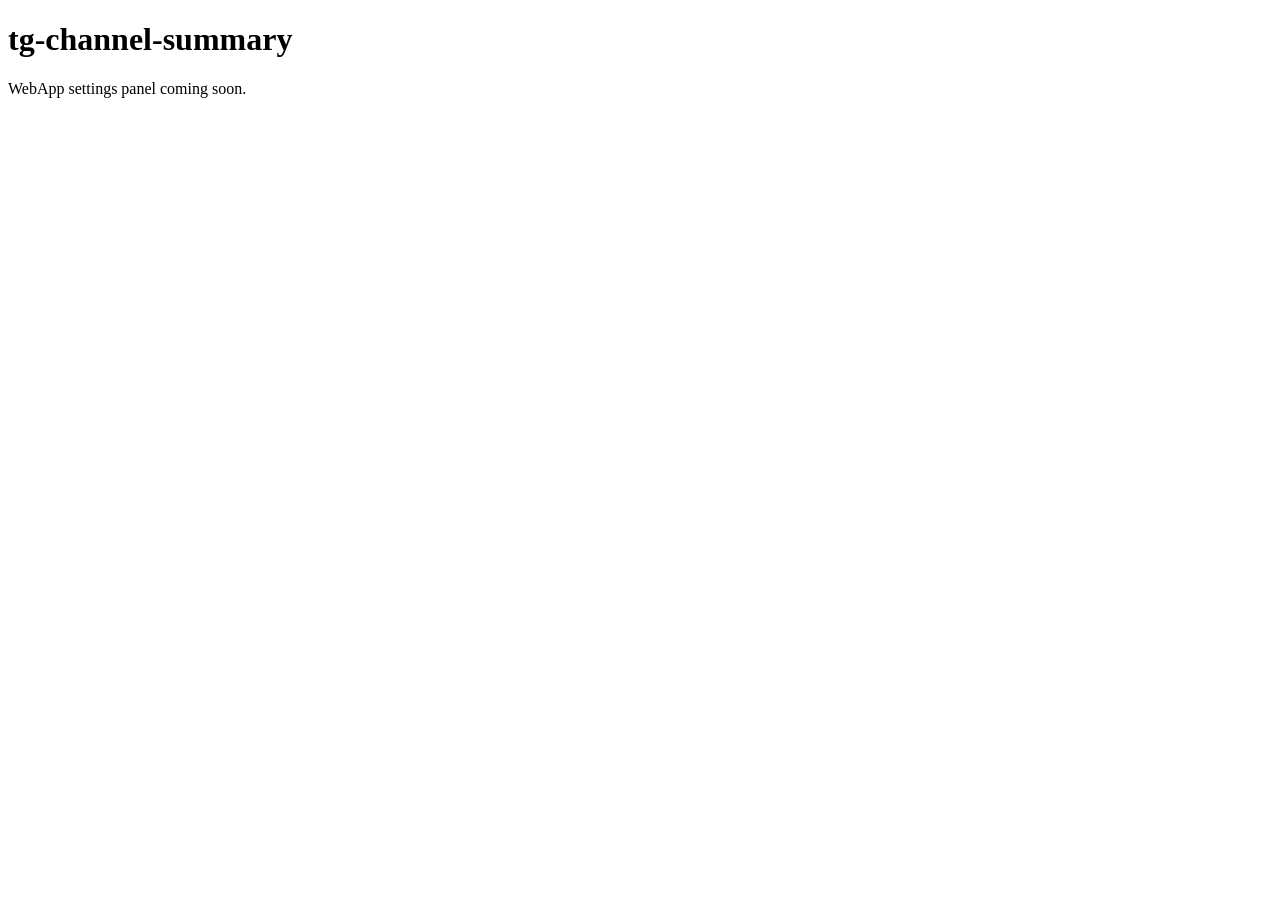
==== webapp/index.html @ bc74db4e "feat: initialize Go project scaffold Set up the foundational project structure for the Telegram Chan" ====
<!DOCTYPE html>
<html lang="ru">
<head>
  <meta charset="UTF-8">
  <meta name="viewport" content="width=device-width, initial-scale=1.0">
  <title>tg-channel-summary — Settings</title>
  <script src="https://telegram.org/js/telegram-web-app.js"></script>
</head>
<body>
  <div id="app">
    <h1>tg-channel-summary</h1>
    <p>WebApp settings panel coming soon.</p>
  </div>
  <script>
    // Initialize Telegram WebApp
    const tg = window.Telegram.WebApp;
    tg.ready();
    tg.expand();
  </script>
</body>
</html>
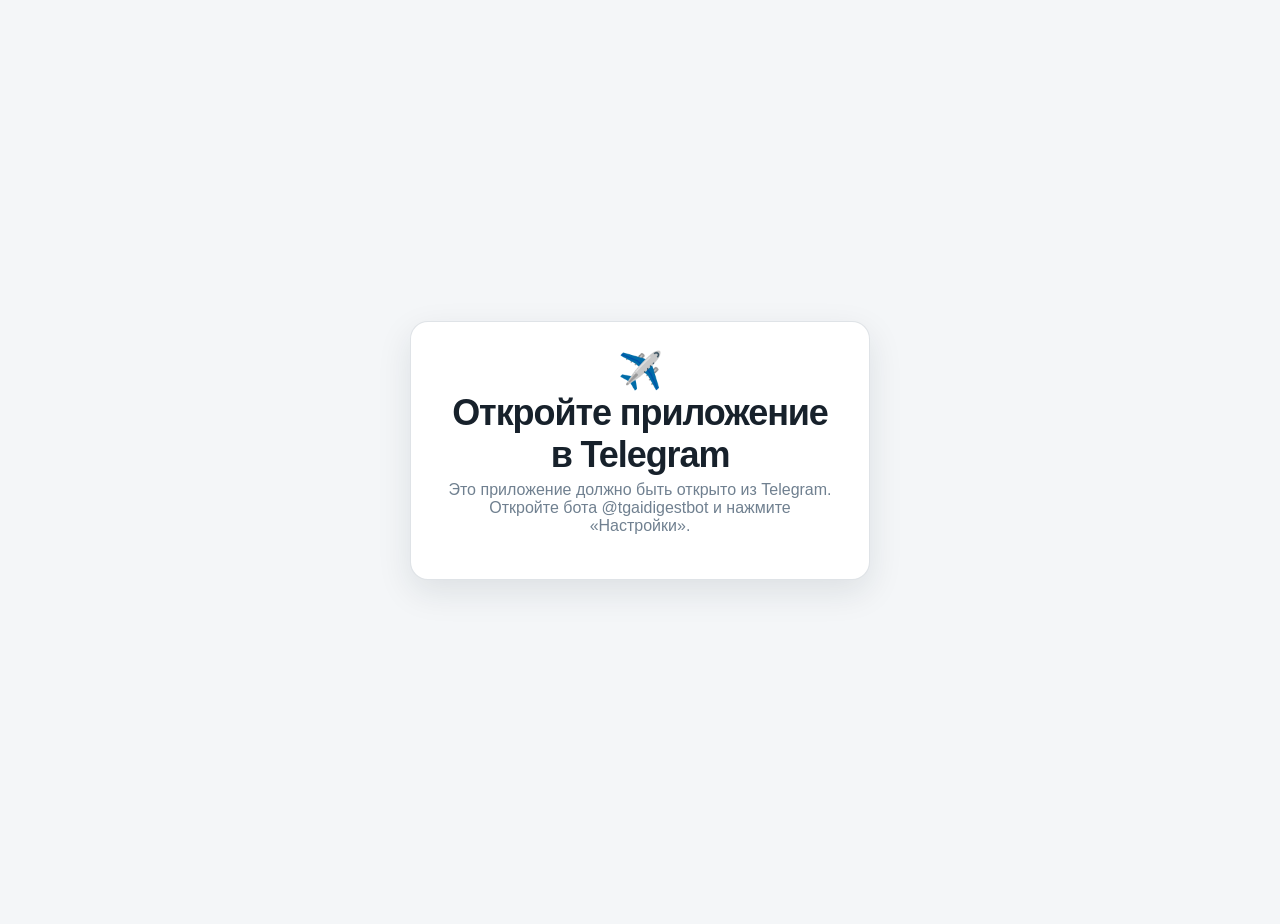
==== commit 71e72bb6: "feat(webapp): build Telegram admin SPA Co-authored-by: factory-droid[bot] <138933559+factory-droid[b" ====
--- a/webapp/index.html
+++ b/webapp/index.html
@@ -2,20 +2,14 @@
 <html lang="ru">
 <head>
   <meta charset="UTF-8">
-  <meta name="viewport" content="width=device-width, initial-scale=1.0">
-  <title>tg-channel-summary — Settings</title>
+  <meta name="viewport" content="width=device-width, initial-scale=1, viewport-fit=cover">
+  <meta name="theme-color" content="#17212b">
+  <title>Digest Control</title>
   <script src="https://telegram.org/js/telegram-web-app.js"></script>
+  <link rel="stylesheet" href="./style.css">
 </head>
 <body>
-  <div id="app">
-    <h1>tg-channel-summary</h1>
-    <p>WebApp settings panel coming soon.</p>
-  </div>
-  <script>
-    // Initialize Telegram WebApp
-    const tg = window.Telegram.WebApp;
-    tg.ready();
-    tg.expand();
-  </script>
+  <main id="app" aria-live="polite"></main>
+  <script src="./app.js"></script>
 </body>
 </html>
--- a/webapp/style.css
+++ b/webapp/style.css
@@ -0,0 +1,158 @@
+:root {
+  color-scheme: light;
+  --bg: var(--tg-theme-bg-color, #f4f6f8);
+  --surface: var(--tg-theme-secondary-bg-color, #ffffff);
+  --surface-muted: #eef2f5;
+  --text: var(--tg-theme-text-color, #17212b);
+  --muted: var(--tg-theme-hint-color, #708090);
+  --accent: var(--tg-theme-button-color, #2aabee);
+  --accent-text: var(--tg-theme-button-text-color, #ffffff);
+  --danger: #e05252;
+  --success: #2c9c68;
+  --warning: #c88719;
+  --border: rgba(112, 128, 144, .22);
+  --shadow: 0 12px 34px rgba(20, 35, 50, .10);
+  font-family: -apple-system, BlinkMacSystemFont, "Segoe UI", sans-serif;
+}
+
+:root[data-theme="dark"] {
+  color-scheme: dark;
+  --bg: var(--tg-theme-bg-color, #17212b);
+  --surface: var(--tg-theme-secondary-bg-color, #202b36);
+  --surface-muted: #263544;
+  --text: var(--tg-theme-text-color, #f5f7fa);
+  --muted: var(--tg-theme-hint-color, #a9b5c0);
+  --border: rgba(210, 224, 235, .18);
+  --shadow: 0 12px 34px rgba(0, 0, 0, .28);
+}
+
+* { box-sizing: border-box; }
+html, body { min-height: 100%; margin: 0; background: var(--bg); color: var(--text); }
+body { padding: 0 0 calc(24px + env(safe-area-inset-bottom)); }
+button, input, select, textarea { font: inherit; }
+button { cursor: pointer; }
+button:disabled { cursor: not-allowed; opacity: .55; }
+
+.shell { width: min(1120px, 100%); margin: 0 auto; padding: 18px 16px 32px; }
+.topbar { display: flex; align-items: flex-start; justify-content: space-between; gap: 16px; margin-bottom: 18px; }
+.eyebrow { color: var(--accent); font-size: 12px; font-weight: 800; letter-spacing: .12em; text-transform: uppercase; }
+h1, h2, h3, p { margin-top: 0; }
+h1 { margin-bottom: 5px; font-size: clamp(25px, 6vw, 36px); letter-spacing: -.03em; }
+h2 { margin-bottom: 5px; font-size: 22px; }
+h3 { margin-bottom: 5px; font-size: 17px; }
+.subtitle, .muted { color: var(--muted); }
+.subtitle { margin: 0; font-size: 14px; }
+
+.tabs { display: grid; grid-template-columns: repeat(5, minmax(0, 1fr)); gap: 6px; margin-bottom: 18px; padding: 5px; border: 1px solid var(--border); border-radius: 16px; background: var(--surface); box-shadow: var(--shadow); }
+.tab { min-width: 0; border: 0; border-radius: 12px; padding: 10px 7px; background: transparent; color: var(--muted); font-size: 12px; font-weight: 700; transition: background .18s, color .18s; }
+.tab:hover, .tab:focus-visible { color: var(--text); background: var(--surface-muted); outline: none; }
+.tab.active { background: var(--accent); color: var(--accent-text); }
+.tab-icon { display: block; margin-bottom: 3px; font-size: 17px; }
+
+.panel { border: 1px solid var(--border); border-radius: 18px; background: var(--surface); box-shadow: var(--shadow); }
+.panel-header { display: flex; align-items: flex-start; justify-content: space-between; gap: 16px; padding: 20px 20px 10px; }
+.panel-body { padding: 10px 20px 22px; }
+.section-description { margin: 0 0 16px; color: var(--muted); font-size: 14px; line-height: 1.45; }
+.stack { display: grid; gap: 12px; }
+.grid-2 { display: grid; grid-template-columns: repeat(2, minmax(0, 1fr)); gap: 14px; }
+.form-grid { display: grid; grid-template-columns: repeat(2, minmax(0, 1fr)); gap: 14px; }
+.field { display: grid; gap: 6px; }
+.field.full { grid-column: 1 / -1; }
+.field label { font-size: 13px; font-weight: 700; }
+.field small { color: var(--muted); font-size: 12px; }
+input, select, textarea { width: 100%; border: 1px solid var(--border); border-radius: 11px; padding: 11px 12px; background: var(--surface-muted); color: var(--text); outline: none; }
+input:focus, select:focus, textarea:focus { border-color: var(--accent); box-shadow: 0 0 0 3px color-mix(in srgb, var(--accent) 20%, transparent); }
+input[aria-invalid="true"], select[aria-invalid="true"] { border-color: var(--danger); }
+.inline-form { display: flex; align-items: flex-end; gap: 10px; margin-bottom: 20px; }
+.inline-form .field { flex: 1; }
+.error-text { min-height: 16px; color: var(--danger); font-size: 12px; }
+
+.button { border: 1px solid transparent; border-radius: 11px; padding: 10px 15px; font-weight: 800; transition: transform .16s, filter .16s; }
+.button:hover:not(:disabled) { filter: brightness(1.06); transform: translateY(-1px); }
+.button.primary { background: var(--accent); color: var(--accent-text); }
+.button.secondary { border-color: var(--border); background: var(--surface-muted); color: var(--text); }
+.button.danger { background: var(--danger); color: #fff; }
+.button.ghost { border-color: transparent; background: transparent; color: var(--accent); padding-inline: 8px; }
+.button.small { padding: 7px 10px; font-size: 12px; }
+.actions { display: flex; flex-wrap: wrap; align-items: center; gap: 8px; margin-top: 16px; }
+
+.table-wrap { overflow-x: auto; border: 1px solid var(--border); border-radius: 13px; }
+.data-table { width: 100%; border-collapse: collapse; min-width: 620px; }
+.data-table th, .data-table td { padding: 13px 12px; border-bottom: 1px solid var(--border); text-align: left; vertical-align: middle; }
+.data-table tr:last-child td { border-bottom: 0; }
+.data-table th { color: var(--muted); font-size: 11px; letter-spacing: .08em; text-transform: uppercase; }
+.data-table td { font-size: 14px; }
+.truncate { display: block; max-width: 250px; overflow: hidden; text-overflow: ellipsis; white-space: nowrap; }
+.subline { display: block; margin-top: 3px; color: var(--muted); font-size: 12px; }
+.row-muted { opacity: .58; }
+.row-actions { display: flex; flex-wrap: wrap; gap: 5px; }
+.badge { display: inline-flex; align-items: center; gap: 5px; border-radius: 999px; padding: 5px 8px; background: var(--surface-muted); color: var(--muted); font-size: 11px; font-weight: 800; white-space: nowrap; }
+.badge.success { background: color-mix(in srgb, var(--success) 16%, transparent); color: var(--success); }
+.badge.warning { background: color-mix(in srgb, var(--warning) 18%, transparent); color: var(--warning); }
+.badge.danger { background: color-mix(in srgb, var(--danger) 16%, transparent); color: var(--danger); }
+.badge.system { color: var(--accent); }
+
+.toggle { position: relative; display: inline-flex; width: 43px; height: 25px; padding: 0; border: 0; border-radius: 99px; background: var(--muted); vertical-align: middle; }
+.toggle::after { content: ""; position: absolute; top: 4px; left: 4px; width: 17px; height: 17px; border-radius: 50%; background: #fff; transition: transform .18s; }
+.toggle.on { background: var(--success); }
+.toggle.on::after { transform: translateX(18px); }
+.toggle-label { display: inline-flex; align-items: center; gap: 8px; color: var(--muted); font-size: 12px; }
+
+.empty, .loading, .error-state { display: grid; justify-items: center; gap: 10px; padding: 46px 20px; text-align: center; }
+.empty-icon { font-size: 36px; }
+.empty p, .error-state p { margin-bottom: 0; color: var(--muted); }
+.spinner { width: 28px; height: 28px; border: 3px solid var(--border); border-top-color: var(--accent); border-radius: 50%; animation: spin .8s linear infinite; }
+@keyframes spin { to { transform: rotate(360deg); } }
+.skeleton { height: 45px; border-radius: 10px; background: linear-gradient(90deg, var(--surface-muted), color-mix(in srgb, var(--surface-muted) 55%, var(--surface)), var(--surface-muted)); background-size: 200% 100%; animation: shimmer 1.2s infinite; }
+@keyframes shimmer { to { background-position: -200% 0; } }
+
+.assignment { display: grid; gap: 7px; margin-top: 11px; padding: 10px 12px; border: 1px solid var(--border); border-radius: 11px; background: var(--surface-muted); }
+.group-row { cursor: pointer; }
+.group-row:hover { background: color-mix(in srgb, var(--surface-muted) 60%, transparent); }
+.details-cell { padding-top: 0 !important; }
+.details-cell[hidden] { display: none; }
+.warning-text { color: var(--warning); font-size: 12px; }
+
+.modal-backdrop { position: fixed; z-index: 10; inset: 0; display: grid; place-items: center; padding: 18px; background: rgba(0, 0, 0, .48); }
+.modal { width: min(540px, 100%); max-height: min(85vh, 720px); overflow: auto; border: 1px solid var(--border); border-radius: 18px; background: var(--surface); box-shadow: var(--shadow); }
+.modal-header { display: flex; justify-content: space-between; gap: 10px; padding: 18px 20px 10px; }
+.modal-body { padding: 10px 20px 20px; }
+.close-button { border: 0; background: transparent; color: var(--muted); font-size: 24px; line-height: 1; }
+.choice-list { display: grid; gap: 7px; max-height: 260px; overflow: auto; margin: 12px 0; }
+.choice { display: flex; align-items: center; gap: 9px; padding: 9px; border: 1px solid var(--border); border-radius: 9px; }
+.choice input { width: auto; }
+
+.toast-region { position: fixed; z-index: 20; top: calc(14px + env(safe-area-inset-top)); right: 14px; display: grid; gap: 8px; width: min(360px, calc(100% - 28px)); }
+.toast { display: flex; align-items: flex-start; gap: 10px; border: 1px solid var(--border); border-left: 4px solid var(--accent); border-radius: 11px; padding: 12px; background: var(--surface); box-shadow: var(--shadow); font-size: 13px; animation: toast-in .2s ease-out; }
+.toast.error { border-left-color: var(--danger); }
+.toast.success { border-left-color: var(--success); }
+.toast.warning { border-left-color: var(--warning); }
+.toast-close { margin-left: auto; border: 0; background: transparent; color: var(--muted); }
+@keyframes toast-in { from { opacity: 0; transform: translateY(-8px); } to { opacity: 1; transform: none; } }
+
+.progress { display: grid; gap: 9px; margin-top: 14px; }
+.progress-step { display: flex; align-items: center; gap: 9px; color: var(--muted); font-size: 13px; }
+.progress-step.active { color: var(--accent); font-weight: 800; }
+.progress-step.done { color: var(--success); }
+.progress-dot { width: 10px; height: 10px; border-radius: 50%; background: var(--border); }
+.active .progress-dot { background: var(--accent); box-shadow: 0 0 0 4px color-mix(in srgb, var(--accent) 18%, transparent); }
+.done .progress-dot { background: var(--success); }
+
+.not-telegram { min-height: 100vh; display: grid; place-items: center; padding: 24px; }
+.not-telegram .panel { width: min(460px, 100%); padding: 28px; text-align: center; }
+.readonly-banner { margin-bottom: 14px; border-radius: 10px; padding: 10px 12px; background: color-mix(in srgb, var(--warning) 15%, transparent); color: var(--warning); font-size: 13px; }
+
+@media (max-width: 700px) {
+  .shell { padding: 13px 10px 26px; }
+  .topbar { margin-bottom: 12px; }
+  .tabs { position: sticky; top: 0; z-index: 3; border-radius: 13px; }
+  .tab { padding: 8px 3px; font-size: 10px; }
+  .tab-icon { font-size: 15px; }
+  .panel-header, .panel-body { padding-inline: 14px; }
+  .panel-header { display: block; }
+  .panel-header .button { margin-top: 10px; }
+  .inline-form, .grid-2, .form-grid { display: grid; grid-template-columns: 1fr; align-items: stretch; }
+  .field.full { grid-column: auto; }
+  .inline-form .button { width: 100%; }
+  .data-table { min-width: 570px; }
+}
